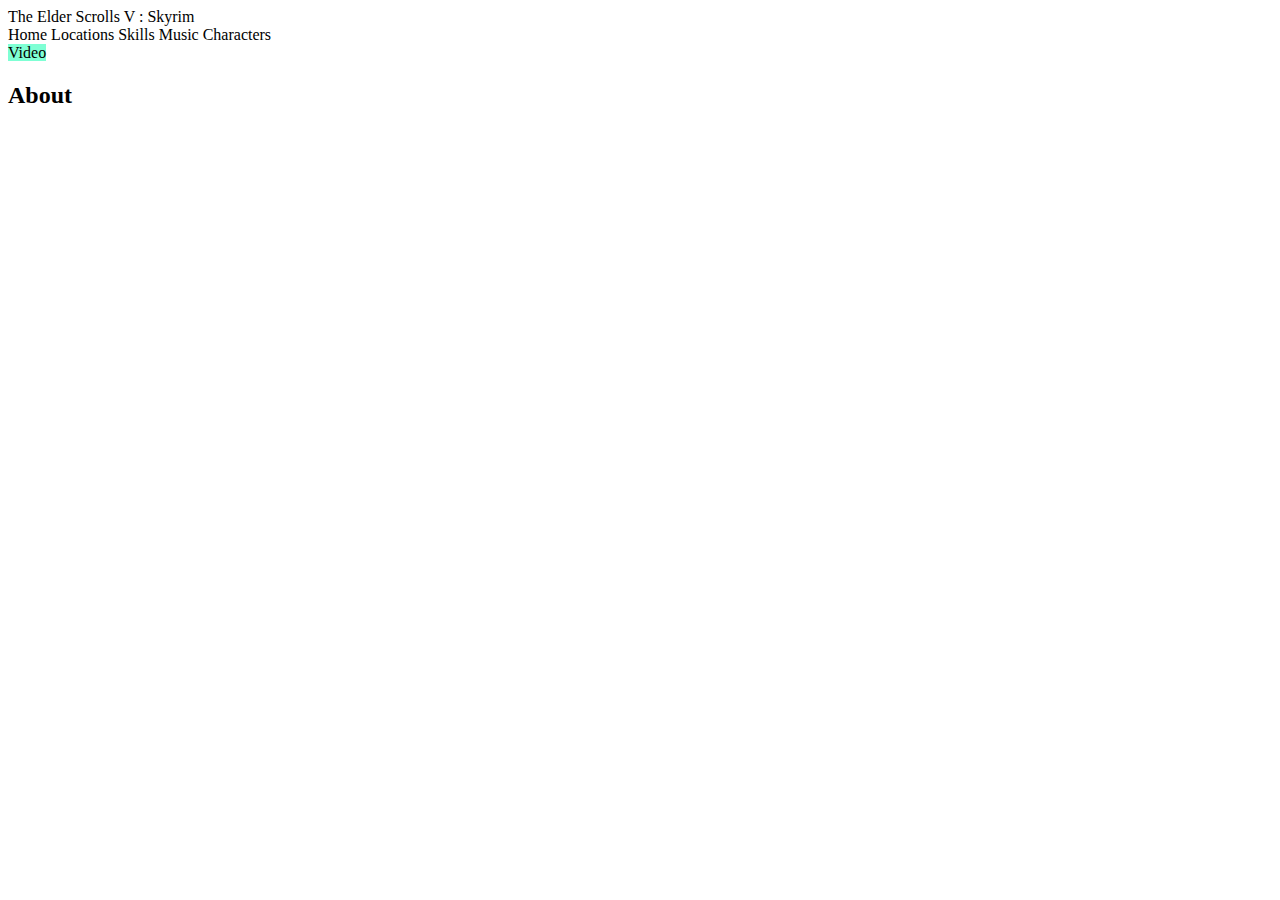
==== index.html @ 68c96e90 "initial commit" ====
<!DOCTYPE html>
<html lang="en">
<head>
    <meta charset="UTF-8">
    <meta http-equiv="X-UA-Compatible" content="IE=edge">
    <meta name="viewport" content="width=device-width, initial-scale=1.0">
    <title>Document</title>
    <link rel="stylesheet" href="styles.css">
</head>
<body>
    <header>The Elder Scrolls V : Skyrim</header>
    <nav>
        <span>Home</span>
        <span>Locations</span>
        <span>Skills</span>
        <span>Music</span>
        <span>Characters</span>
    </nav>
    <div>
        <span class="video">
            Video
        </span>
        <span>
            <h2>About</h2>
            <p></p>
        </span>
    </div>
</body>
</html>
---- styles.css ----
.video{
    width: 720px;
    height: 405px;
    background-color: aquamarine;
}
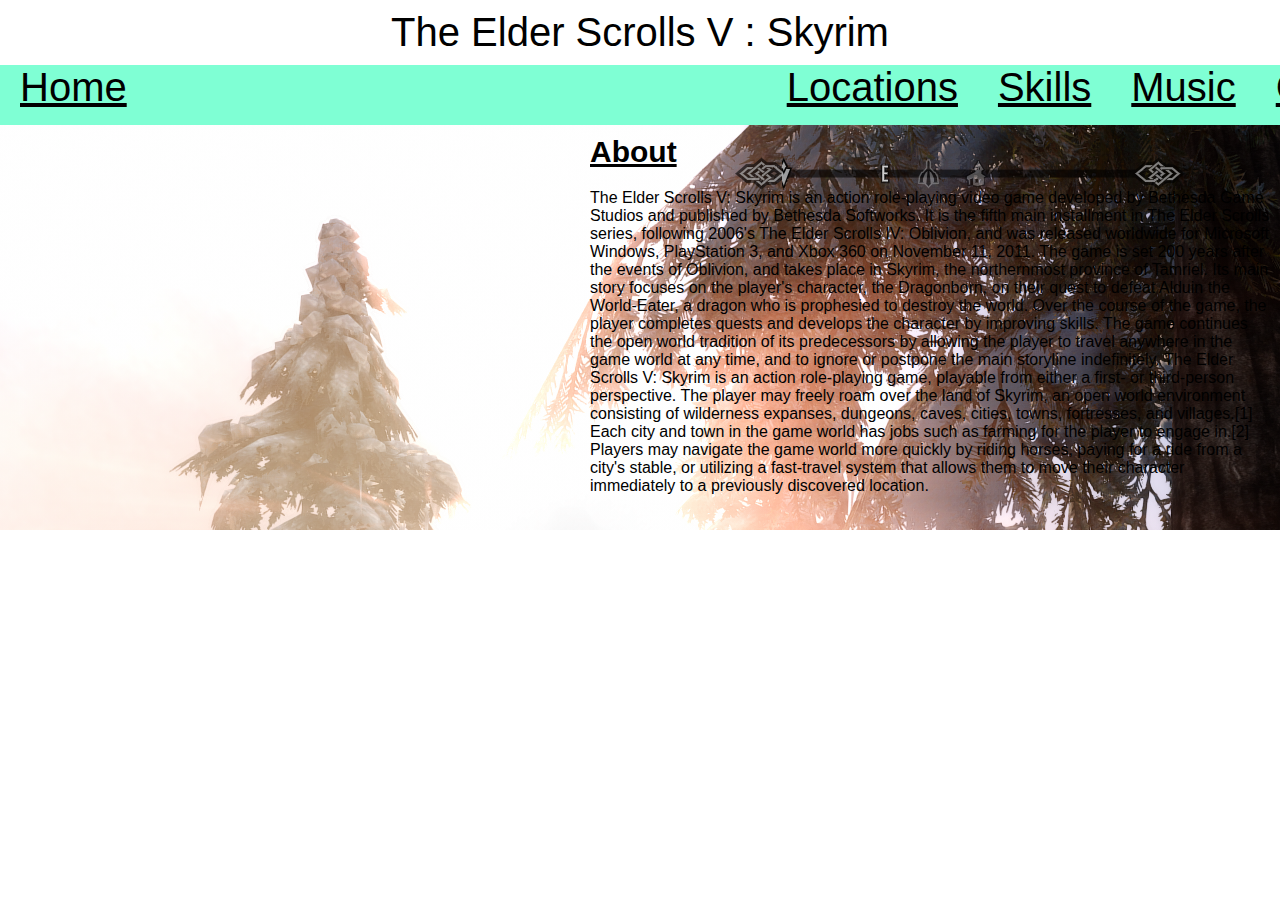
==== commit 154bdf1e: "Added images and alligned items" ====
--- a/index.html
+++ b/index.html
@@ -10,20 +10,40 @@
 <body>
     <header>The Elder Scrolls V : Skyrim</header>
     <nav>
-        <span>Home</span>
+        <span style="padding-right: 50%;">Home</span>
         <span>Locations</span>
         <span>Skills</span>
         <span>Music</span>
         <span>Characters</span>
     </nav>
-    <div>
+    <div class="main">
+     <div class="box">
         <span class="video">
-            Video
+            <iframe width="560" height="315" src="https://www.youtube.com/embed/JSRtYpNRoN0?autoplay=1" 
+            title="YouTube video player" frameborder="0" allow="accelerometer; autoplay; clipboard-write; encrypted-media;
+             gyroscope; picture-in-picture" allowfullscreen></iframe>
         </span>
         <span>
-            <h2>About</h2>
-            <p></p>
+            <h2 class="subheading">About</h2>
+            <p class="paragraph">
+                The Elder Scrolls V: Skyrim is an action role-playing video game developed by Bethesda Game Studios and published 
+                by Bethesda Softworks. It is the fifth main installment in The Elder Scrolls series, following 2006's 
+                The Elder Scrolls IV: Oblivion, and was released worldwide for Microsoft Windows, PlayStation 3, and Xbox 360 
+                on November 11, 2011.
+                The game is set 200 years after the events of Oblivion, and takes place in Skyrim, the northernmost
+                province of Tamriel. Its main story focuses on the player's character, the Dragonborn, on their quest to 
+                defeat Alduin the World-Eater, a dragon who is prophesied to destroy the world. Over the course of the game, 
+                the player completes quests and develops the character by improving skills. The game continues the open world
+                tradition of its predecessors by allowing the player to travel anywhere in the game world at any time, and to 
+                ignore or postpone the main storyline indefinitely.
+                The Elder Scrolls V: Skyrim is an action role-playing game, playable from either a first- or third-person perspective. 
+                The player may freely roam over the land of Skyrim, an open world environment consisting of wilderness expanses, dungeons, 
+                caves, cities, towns, fortresses, and villages.[1] Each city and town in the game world has jobs such as farming for the player
+                to engage in.[2] Players may navigate the game world more quickly by riding horses, paying for a ride from a city's stable, or 
+                utilizing a fast-travel system that allows them to move their character immediately to a previously discovered location.
+            </p>
         </span>
+      </div>
     </div>
 </body>
 </html>--- a/styles.css
+++ b/styles.css
@@ -1,5 +1,58 @@
+*{
+    margin: 0;
+    padding: 0;
+    font-family: sans-serif;
+    
+}
+.main{
+    background-image: url(/Images/Skyrim.png);
+    background: cover;
+    background-repeat: no-repeat;
+}
+
+header{
+    padding: 10px;
+    font-size: 40px;
+    text-align: center;
+}
+
 .video{
-    width: 720px;
+    padding :10px;
+    width: auto;
+    height: auto;
+}
+
+.box{
+    display: flex;
+    flex-direction: row;
+    width: 100%;
     height: 405px;
-    background-color: aquamarine;
-}+}
+
+.subheading{
+    text-decoration:underline;
+    font-size: 30px;
+    padding: 10px;
+
+}
+
+.paragraph{
+    font-size: medium;
+    padding: 10px;
+}
+
+nav{
+    display: flex;
+    flex-direction: row;
+    background-color:aquamarine;
+    width: 100%;
+    height: 60px;
+}
+
+nav span{
+    font-size: 40px;
+    padding-left: 20px;
+    padding-right: 20px;
+    text-decoration: underline;
+}
+
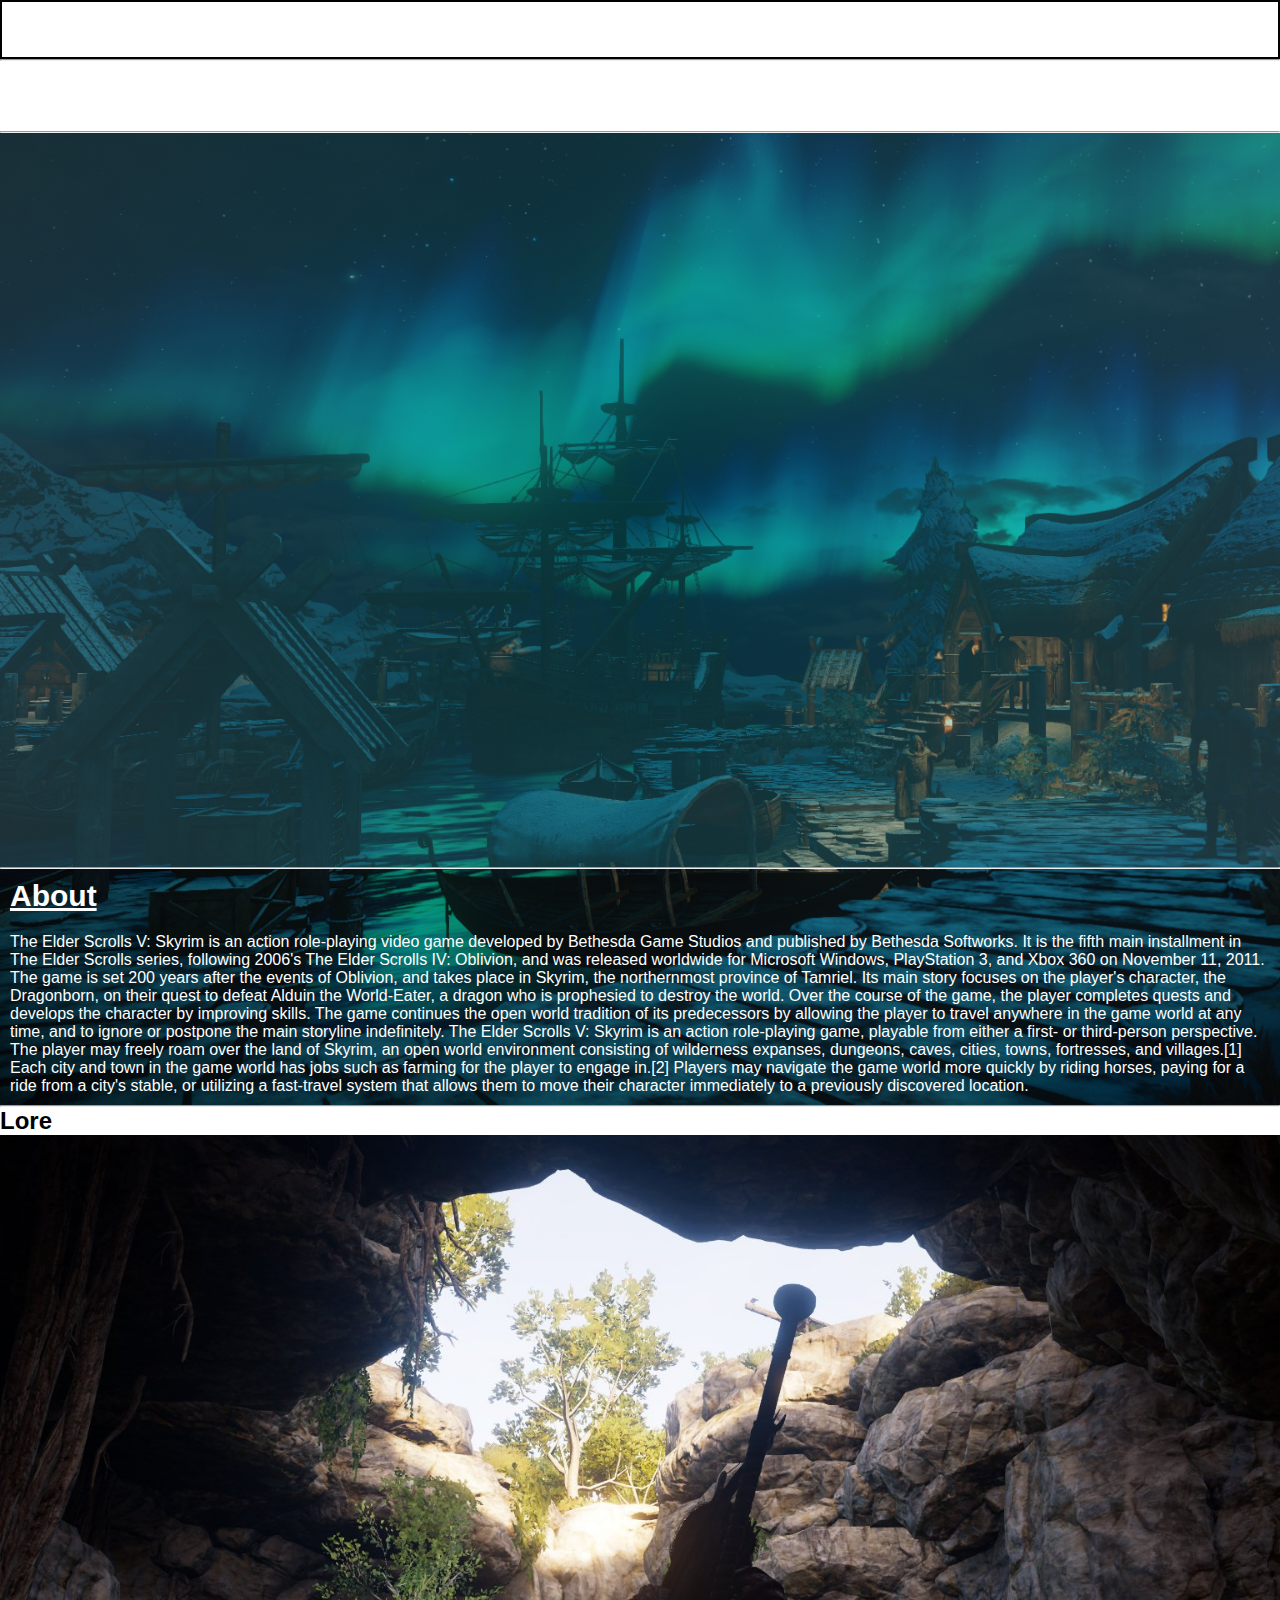
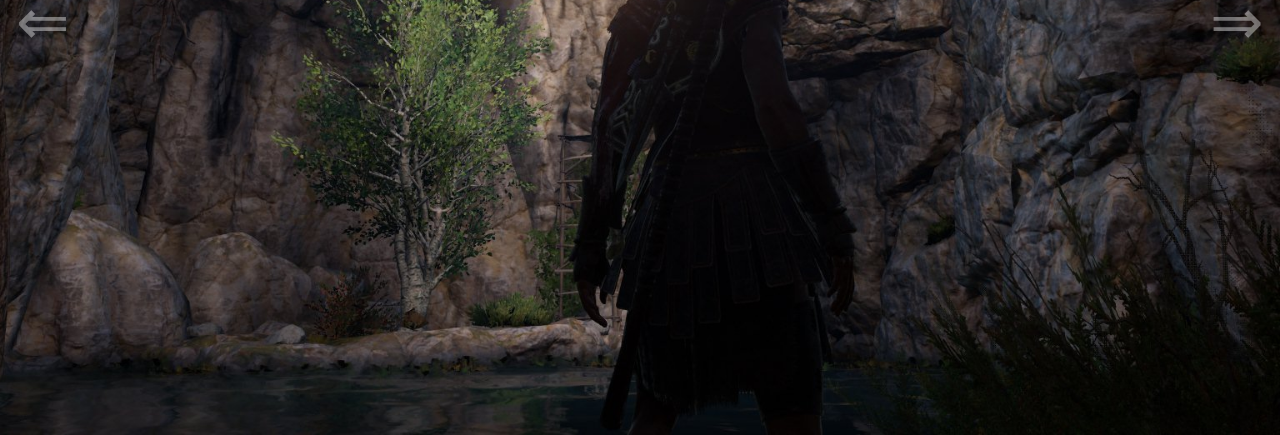
==== commit d83cb2a1: "added button styling" ====
--- a/index.html
+++ b/index.html
@@ -9,6 +9,7 @@
 </head>
 <body>
     <header>The Elder Scrolls V : Skyrim</header>
+    <hr>
     <nav>
         <span style="padding-right: 50%;">Home</span>
         <span>Locations</span>
@@ -16,14 +17,17 @@
         <span>Music</span>
         <span>Characters</span>
     </nav>
+    <hr>
     <div class="main">
-     <div class="box">
-        <span class="video">
-            <iframe width="560" height="315" src="https://www.youtube.com/embed/JSRtYpNRoN0?autoplay=1" 
-            title="YouTube video player" frameborder="0" allow="accelerometer; autoplay; clipboard-write; encrypted-media;
-             gyroscope; picture-in-picture" allowfullscreen></iframe>
-        </span>
-        <span>
+     <section class="box1">
+        <div class="video">
+            <iframe src="https://www.youtube.com/embed/JSRtYpNRoN0?start=4&autoplay=1&mute=1&modestbranding=1&rel=0&cc_load_policy=1&iv_load_policy=3&controls=1" 
+            width="1280" height="720" title="The Elder Scrolls V: Skyrim - Official Trailer" frameborder="0" allowfullscreen>
+            </iframe>
+            
+        </div>
+        <hr class="Hr">
+        <div>
             <h2 class="subheading">About</h2>
             <p class="paragraph">
                 The Elder Scrolls V: Skyrim is an action role-playing video game developed by Bethesda Game Studios and published 
@@ -42,8 +46,30 @@
                 to engage in.[2] Players may navigate the game world more quickly by riding horses, paying for a ride from a city's stable, or 
                 utilizing a fast-travel system that allows them to move their character immediately to a previously discovered location.
             </p>
-        </span>
-      </div>
+        </div>
+    </section>
+      <hr class="Hr">
+    <section class="box2">
+        <h2>Lore</h2>
+        <div class="carousel">
+            <button class="carousel-button prev">&#8656;</button>
+            <button class="carousel-button next">&#8658;</button>
+            <ul>
+                <li class="slide" data-active>
+                    <img src="/Images/ACO_1.jpg" alt="image#1">
+                </li>
+                <li class="slide">
+                    <img src="/Images/ACO_2.jpg" alt="image#2">
+                </li>
+                <li class="slide">
+                    <img src="/Images/ACO_3.jpg" alt="image#3">
+                </li>
+                <li class="slide">
+                    <img src="/Images/ACO_4.jpg" alt="image#4">
+                </li>
+            </ul>
+        </div>
+      </section>
     </div>
 </body>
 </html>--- a/styles.css
+++ b/styles.css
@@ -2,49 +2,119 @@
     margin: 0;
     padding: 0;
     font-family: sans-serif;
-    
-}
-.main{
-    background-image: url(/Images/Skyrim.png);
-    background: cover;
-    background-repeat: no-repeat;
 }
 
+
 header{
-    padding: 10px;
     font-size: 40px;
     text-align: center;
+    color: #FFFFFF;
+    padding: 5px;
+    background-image:url(/Images/NavbarBackground.jpg);
+    border: solid 2px;
+    border-color: #000000;
+}
+
+.main{
+    width: 100%;
+    height: 100%;
+}
+
+.Hr{
+    color: #FFFFFF;
+    size: 3px;
 }
 
 .video{
-    padding :10px;
+    padding :5px;
     width: auto;
     height: auto;
+    /*background : linear-gradient(rgba(0,0,0,1),rgba(0,0,0,0.5));*/
+    background: radial-gradient(circle at 50% 50%,rgb(3, 80, 90,0.5), rgb(119, 221, 251,0.2));
+    align-self: center;
 }
 
-.box{
+.box1{
     display: flex;
-    flex-direction: row;
+    flex-direction: column;
+    background-image: url(/Images/background1.png);
+    background-size: cover;
+}
+
+.box2{
+    display: flex;
+    flex-direction: column;
     width: 100%;
-    height: 405px;
+    height: 100%;
+}
+
+.carousel{  
+    position: relative;
+    width: 100%;
+    height: 100%;
+}
+
+.slide{
+    position: absolute;
+    inset: 0;
+    opacity: 0;
+}
+
+.slide[data-active]
+{
+    opacity: 1;
+}
+
+.slide >img{
+    display: block;
+    width: 100%;
+    height: 100vh;
+    object-fit: cover;
+}
+
+.carousel-button{
+    position: absolute;
+    top: 450px;
+    background: none;
+    border: none;
+    z-index: 2;
+    color: rgba(255,255,255,0.4);
+    cursor: pointer;
+    font-size: 4rem;
+}
+
+.carousel-button.prev{
+    left: 1rem;
+}
+
+.carousel-button.next{
+    right: 1rem;
+}
+
+.carousel-button:hover,
+.carousel-button:focus{
+    color: #FFFFFF;
 }
 
 .subheading{
     text-decoration:underline;
     font-size: 30px;
     padding: 10px;
-
+    color: #FFFFFF;
 }
 
 .paragraph{
     font-size: medium;
     padding: 10px;
+    color: #FFFFFF;
 }
 
 nav{
+    padding-bottom: 10px;
     display: flex;
     flex-direction: row;
-    background-color:aquamarine;
+    background-image:url(/Images/NavbarBackground.jpg);
+    color: #FFFFFF;
     width: 100%;
     height: 60px;
 }
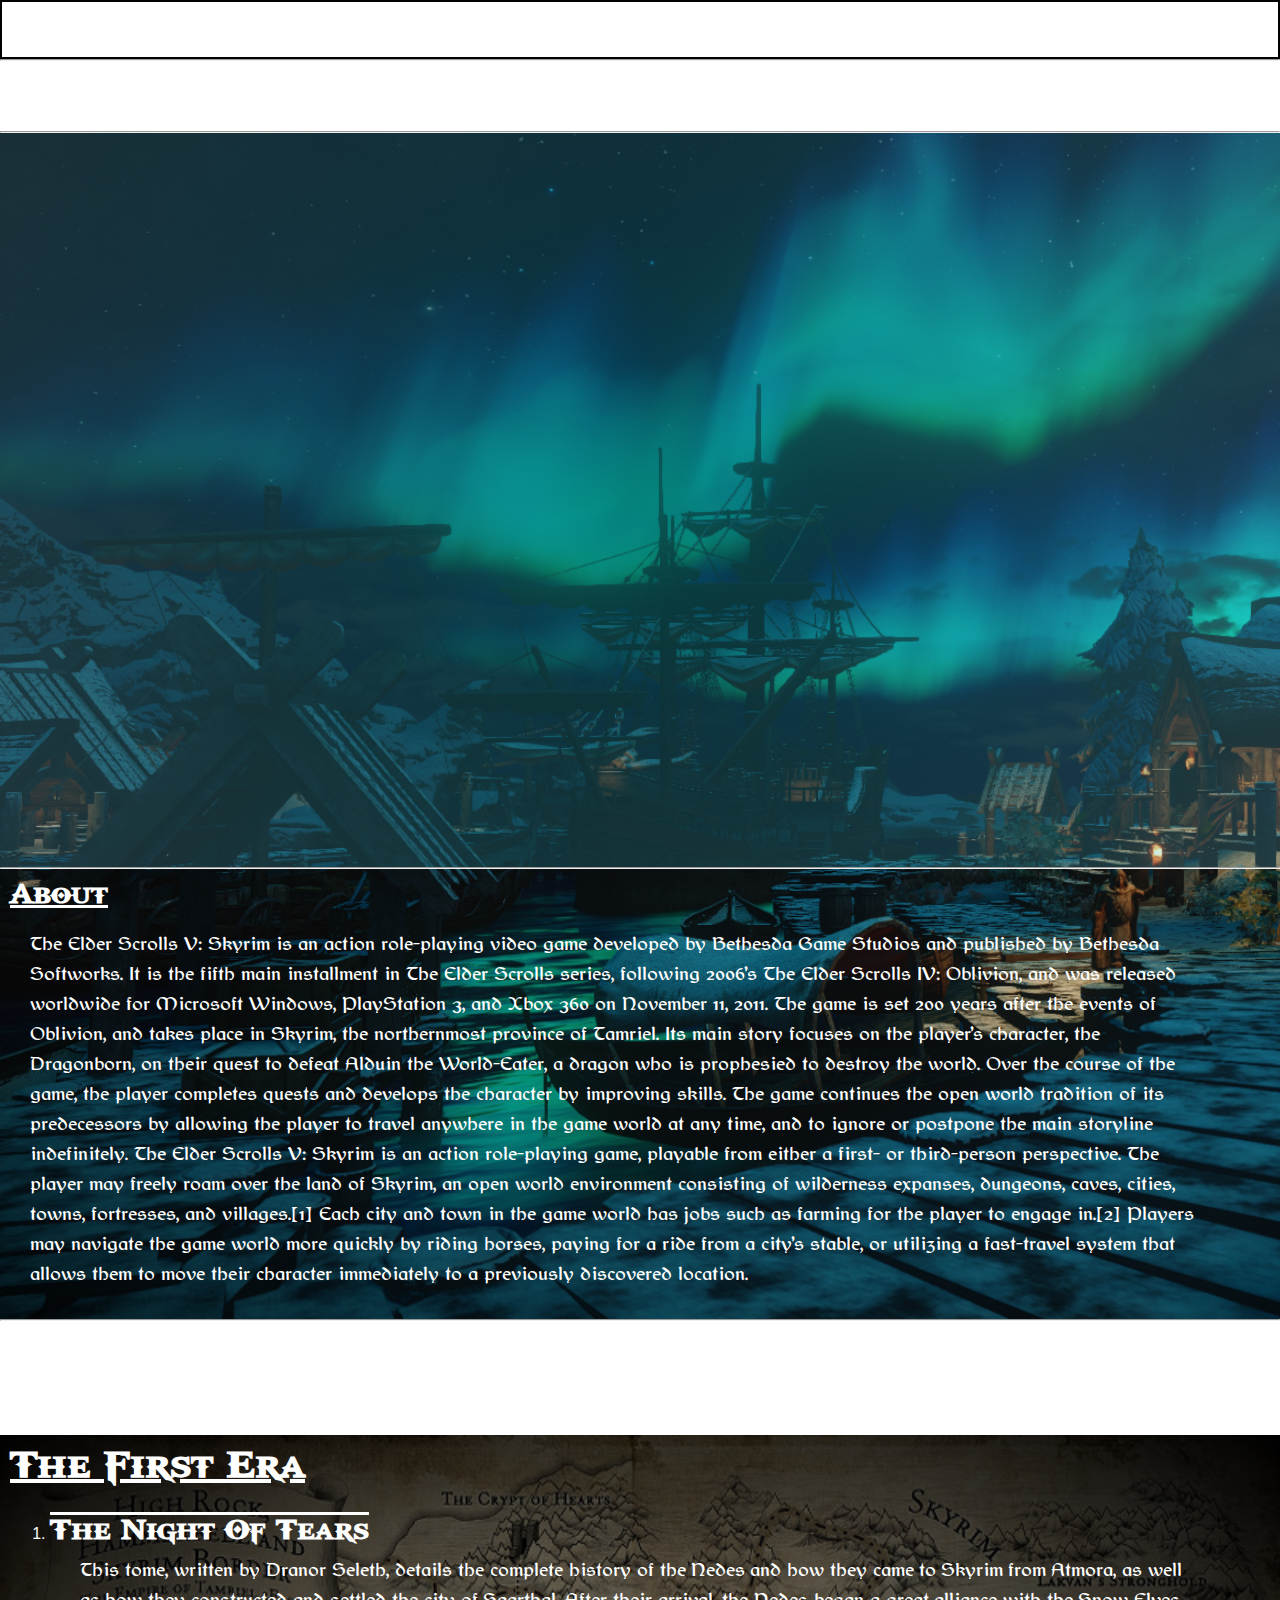
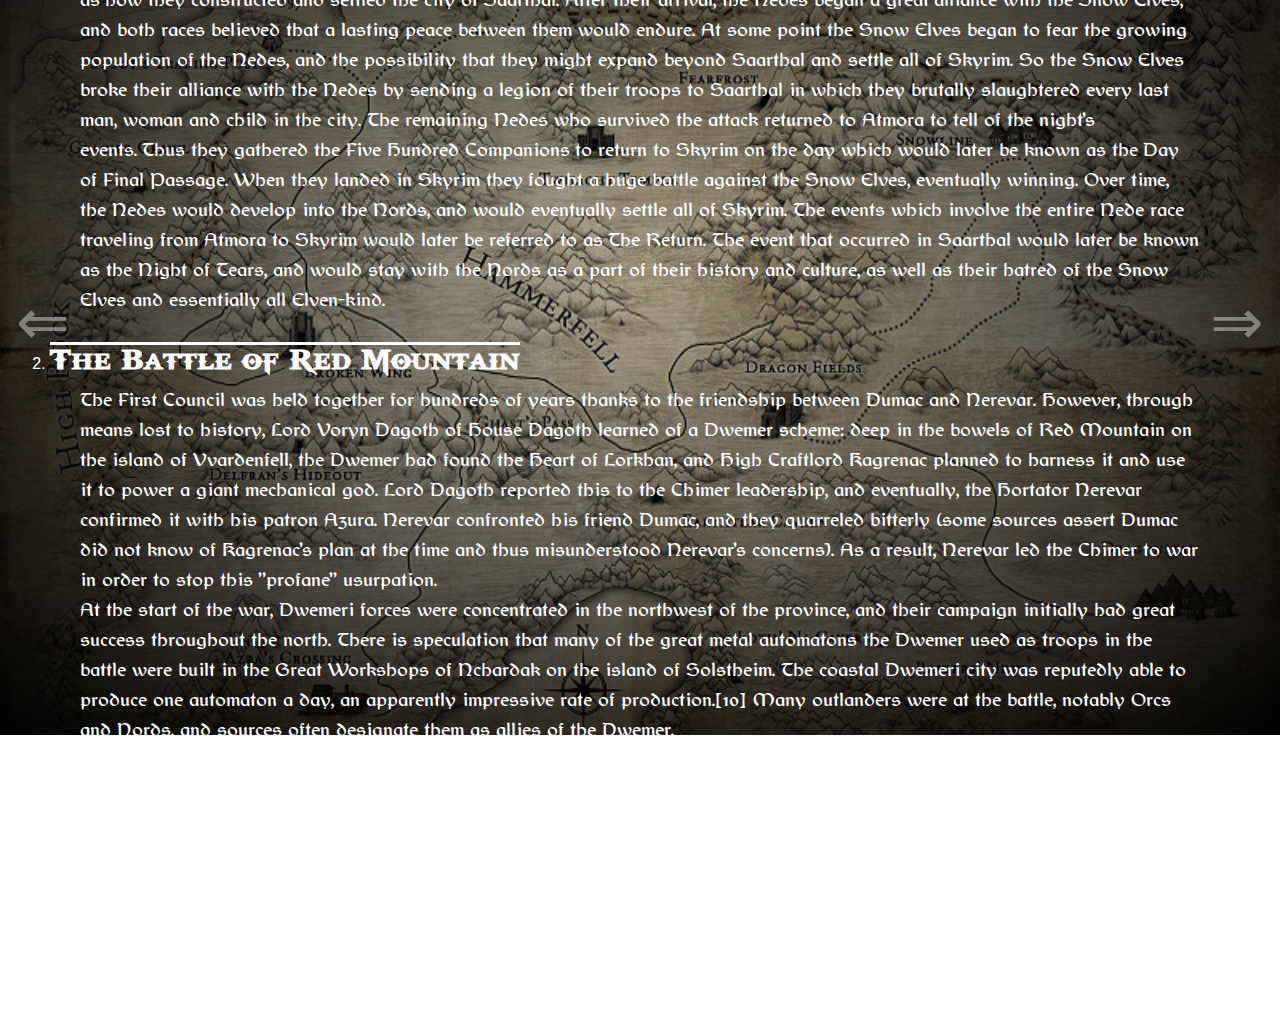
==== commit 2738b93d: "Completed Lore" ====
--- a/index.html
+++ b/index.html
@@ -6,6 +6,7 @@
     <meta name="viewport" content="width=device-width, initial-scale=1.0">
     <title>Document</title>
     <link rel="stylesheet" href="styles.css">
+    <script src="/script.js" defer></script>
 </head>
 <body>
     <header>The Elder Scrolls V : Skyrim</header>
@@ -15,7 +16,7 @@
         <span>Locations</span>
         <span>Skills</span>
         <span>Music</span>
-        <span>Characters</span>
+        <span>Races</span>
     </nav>
     <hr>
     <div class="main">
@@ -28,8 +29,8 @@
         </div>
         <hr class="Hr">
         <div>
-            <h2 class="subheading">About</h2>
-            <p class="paragraph">
+            <h2 class="subheading" style="font-family: GoW;">About</h2>
+            <p class="paragraph" style="color:white ;">
                 The Elder Scrolls V: Skyrim is an action role-playing video game developed by Bethesda Game Studios and published 
                 by Bethesda Softworks. It is the fifth main installment in The Elder Scrolls series, following 2006's 
                 The Elder Scrolls IV: Oblivion, and was released worldwide for Microsoft Windows, PlayStation 3, and Xbox 360 
@@ -50,22 +51,243 @@
     </section>
       <hr class="Hr">
     <section class="box2">
-        <h2>Lore</h2>
-        <div class="carousel">
-            <button class="carousel-button prev">&#8656;</button>
-            <button class="carousel-button next">&#8658;</button>
-            <ul>
+        <h2 class="lore">Lore</h2>
+        <div class="carousel" data-carousel>
+            <button class="carousel-button prev" data-carousel-button="prev">&#8656;</button>
+            <button class="carousel-button next" data-carousel-button="next">&#8658;</button>
+            <ul data-slides>
                 <li class="slide" data-active>
-                    <img src="/Images/ACO_1.jpg" alt="image#1">
+                    <div class="img1">
+                        <div class="overlay">
+                            <h1 class="lore-Heading">The First Era</h1>
+                            <ol class="subHeadList">
+                                <li>
+                                    <h2 class="lore-subHeading">The Night Of Tears</h2>
+                                    <p class="paragraph">
+                                        This tome, written by Dranor Seleth, details the complete history of 
+                                        the Nedes and how they came to Skyrim from Atmora, as well as how 
+                                        they constructed and settled the city of Saarthal. After their arrival,
+                                        the Nedes began a great alliance with the Snow Elves, and both races believed 
+                                        that a lasting peace between them would endure. At some point the Snow Elves began 
+                                        to fear the growing population of the Nedes, and the possibility that they might expand 
+                                        beyond Saarthal and settle all of Skyrim. So the Snow Elves broke their alliance with the 
+                                        Nedes by sending a legion of their troops to Saarthal in which they brutally slaughtered every
+                                        last man, woman and child in the city. The remaining Nedes who survived the attack returned to
+                                        Atmora to tell of the night's events. Thus they gathered the Five Hundred Companions to return 
+                                        to Skyrim on the day which would later be known as the Day of Final Passage. When they landed in Skyrim 
+                                        they fought a huge battle against the Snow Elves, eventually winning. Over time, the Nedes would 
+                                        develop into the Nords, and would eventually settle all of Skyrim. The events which involve
+                                            the entire Nede race traveling from Atmora to Skyrim would later be referred to as The Return.
+                                            The event that occurred in Saarthal would later be known as the Night of Tears, and would 
+                                            stay with the Nords as a part of their history and culture, as well as their hatred of the 
+                                            Snow Elves and essentially all Elven-kind. 
+                                    </p>
+                                </li>
+                                <li>
+                                    <h2 class="lore-subHeading">The Battle of Red Mountain</h2>
+                                    <p class="paragraph"> 
+                                        The First Council was held together for hundreds of years thanks to the friendship between Dumac and Nerevar. 
+                                        However, through means lost to history, Lord Voryn Dagoth of House Dagoth learned of a Dwemer scheme: deep in
+                                         the bowels of Red Mountain on the island of Vvardenfell, the Dwemer had found the Heart of Lorkhan, and High 
+                                         Craftlord Kagrenac planned to harness it and use it to power a giant mechanical god. Lord Dagoth 
+                                         reported this to the Chimer leadership, and eventually, the Hortator Nerevar confirmed it with his patron
+                                          Azura. Nerevar confronted his friend Dumac, and they quarreled bitterly (some sources assert Dumac did
+                                           not know of Kagrenac's plan at the time and thus misunderstood Nerevar's concerns). As a result,
+                                            Nerevar led the Chimer to war in order to stop this "profane" usurpation.
+                                        <br>
+                                        At the start of the war, Dwemeri forces were concentrated in the northwest of the province, and their
+                                         campaign initially had great success throughout the north. There is speculation that many of
+                                          the great metal automatons the Dwemer used as troops in the battle were built in the Great Workshops of 
+                                          Nchardak on the island of Solstheim. The coastal Dwemeri city was reputedly able to produce one automaton 
+                                          a day, an apparently impressive rate of production.[10] Many outlanders were at the battle, notably Orcs
+                                           and Nords, and sources often designate them as allies of the Dwemer.
+                                        <br>
+                                        Nerevar, meanwhile, led his united people, the nomadic Ashlanders as well as the Great Houses 
+                                        (House Redoran, in particular, likes to trumpet its substantial contribution of warriors to the battle)
+                                        .Nerevar did not have full control of the Chimer forces until a series of defeats convinced the Great 
+                                        Houses to relinquish command.[9] Once he had full command of the Chimer forces, Nerevar carefully orchestrated
+                                         a confrontation at Dumac's citadel, a great Dwemer stronghold within Red Mountain where the Heart was being
+                                          kept.
+                                        <br>
+                                        The bulk of Nerevar's troops left Narsis and headed north at roughly the same time as a horde
+                                         of westerners entered Morrowind from the west and began crossing the Inner Sea.Some sources 
+                                         claim that all who opposed Nerevar's forces in the battle were exterminated.Others state that 
+                                         while all enemies of the Chimer forces were decisively defeated, only the Dwemer were wiped out 
+                                         completely.
+                                    </p>
+                                </li>
+                            </ol>
+                        </div>
+                    </div>
                 </li>
                 <li class="slide">
-                    <img src="/Images/ACO_2.jpg" alt="image#2">
+                    <div class="img2">
+                       <div class="overlay">
+                            <h1 class="lore-Heading">The Second Era</h1>
+                            <ol class="subHeadList">
+                                <li>
+                                    <h2 class="lore-subHeading">The Tiber Wars</h2>
+                                    <p class="paragraph">
+                                        The Tiber Wars were inspired when the Greybeards told Tiber Septim that he was
+                                        destined to become the Emperor of Tamriel.[2][7] After the death of Cuhlecain, 
+                                        Tiber Septim took his role, and started his conquest of Tamriel in the 855th year
+                                        of the Second Era or in the 854th year of the Second Era.[5][4] Tiber himself, however,
+                                        found the initial administration of a fully united Cyrodiil a time-consuming task, and, 
+                                        because of this, the Underking dealt with the Imperial expansion into Skyrim and High Rock.
+                                    </p>
+                                </li>
+                                <li>
+                                    <h2 class="lore-subHeading">Three Banner Wars</h2>
+                                    <p class="paragraph">
+                                        The Alliance War, also known as the Three Banners War, was a war that occurred during
+                                         the Second Era, which began in 2E 580 shortly after the First Aldmeri Dominion was formed 
+                                         when Queen Ayrenn returned to the Summerset Isles after decades of adventuring. The three 
+                                         alliances involved were the First Aldmeri Dominion, the Ebonheart Pact, and the Daggerfall 
+                                         Covenant, all of which were fighting to rule Tamriel.
+                                         <br>
+                                         In 2E 578, Emperor Varen Aquilarios was convinced by Mannimarco that he knew a ritual 
+                                         which would allow him to become Dragonborn. Varen desired to further legitimize his claim 
+                                         to the Imperial throne by lighting the Dragonfires in the Temple of the One in the Imperial 
+                                         City, which can only be done by one of the Dragon Blood. Mannimarco and Varen were part of
+                                        a group referred to as the Five Companions, which also included Sai Sahan, Lyris Titanborn
+                                         and Abnur Tharn. The ritual turned out to be an elaborate trick by Mannimarco. He then
+                                        incapacitated the others and declared he was a servant of Molag Bal, and the ritual was 
+                                        actually one that would weaken the barriers between Mundus and Coldharbour.
+                                        <br>
+                                        Clivia Tharn was soon after named the new Empress Regent of Tamriel and turned the 
+                                        Empire to Daedra worship, in particular Molag Bal. But Clivia's father, Abnur Tharn,
+                                         who was the High Chancellor of the Elder Council and Overlord of Nibenay, despised Molag Bal 
+                                        and his minions. With the Tharn family divided, Clivia convinced Mannimarco to use his necromantic
+                                        abilities to resurrect Imperial Soldiers to bolster the Empire's forces. When the alliances saw
+                                        that the Empire was weak, they took advantage of its weakness in an attempt to expand their territory.
+                                        Thus, the war began.
+                                    </p>
+                                </li>
+                            </ol>
+                       </div>
+                    </div>
                 </li>
                 <li class="slide">
-                    <img src="/Images/ACO_3.jpg" alt="image#3">
+                    <div class="img3">
+                        <div class="overlay">
+                            <h1 class="lore-Heading">The Third Era</h1>
+                            <ol class="subHeadList">
+                                <li>
+                                    <h2 class="lore-subHeading">Septim Dynasty</h2>
+                                    <p class="paragraph">
+                                        The Septim Dynasty was founded by the legendary Talos, who took the Cyrodilic name of Tiber
+                                         Septim and later established the Third Empire of Tamriel in 2E 896 after decades of conquest, 
+                                         thus marking the end of the Second Era and the advent of the Third Era.
+                                        <br>
+                                        Under the Septims, Tamriel prospered and its provinces enjoyed peace and stability that 
+                                        had not been seen since before the chaotic centuries of the Interregnum. New conflicts would
+                                         still arise, however, which would stretch the Empire to the breaking point throughout the Third Era.
+                                          A battle over the royal succession ensued during the War of the Red Diamond between 3E 120 and 3E 127.
+                                           The Camoran Usurper seized control of Valenwood and Hammerfell from 3E 249 to 3E 267. 
+                                           Emperor Uriel Septim V spearheaded an ill-fated invasion of Akavir in 3E 288, resulting 
+                                           in the emperor's death and the loss of a considerable portion of the Empire's military strength. 
+                                           Imperial Battlemage Jagar Tharn overthrew the rightful emperor and ruled for a decade beginning in 
+                                           3E 389, a period that would become known as the Imperial Simulacrum.
+                                            <br>
+                                        Through all of these challenges, the Empire held and the Septim line survived. Their 
+                                        end came in 3E 433 with the onset of the Oblivion Crisis. Emperor Uriel Septim VII and his 
+                                        heirs were assassinated by the Mythic Dawn in a single night, and the Dragonfires ceased to 
+                                        burn. The Daedric Prince Mehrunes Dagon launched a massive invasion of Tamriel. Although one 
+                                        last Septim heir, Martin Septim, was located, he sacrificed himself to repel the Daedra and seal 
+                                        Mundus off from Oblivion forever. With the Septims gone and the Empire's fate uncertain, the Third 
+                                        Era concluded and the Fourth Era began.
+                                    </p>
+                                </li>
+                                <li>
+                                    <h2 class="lore-subHeading">Oblivion Crisis</h2>
+                                    <p class="paragraph">
+                                        The Oblivion Crisis, also known as the Great Anguish, was a total war between the Daedra and the 
+                                        population of Tamriel. It began with the assassination of Uriel Septim VII and all of his known heirs
+                                         in 3E 433. Shortly afterward, Oblivion Gates to the Deadlands opened across Tamriel and Daedra 
+                                        poured out as the result of a fanatical cult of worshippers of Mehrunes Dagon known as the Mythic Dawn.
+                                        Widespread devastation and casualties resulted across entire provinces. The Daedra besieged Skyrim, and 
+                                        laid waste to the Old Holds.[5] In Black Marsh, the Hist called back many Argonians to fight off the 
+                                        Daedra. According to An-Xileel the Daedra were forced to close their Oblivion gates in Black Marsh due 
+                                        to Argonian counter invasion.[6] In Cyrodiil, the city of Kvatch was entirely destroyed.
+                                        <br>
+                                        Adril Arano, a Second Councilor of Raven Rock in the late Fourth Era, 
+                                        claimed that the Empire pulled most of its forces out of Morrowind during the 
+                                        Crisis.[8] However, this contradicts the words of High Chancellor Ocato himself during
+                                         the Crisis, who stated that Cyrodiil and cities such as Bruma were virtually defenseless
+                                          precisely because he was both unable and unwilling to pull any troops out of the other provinces.
+                                           Indeed, the Imperial Province was left almost entirely to its own devices, and no foreign legions
+                                            were ever found within Cyrodiil for the entirety of the Crisis or its immediate aftermath. Still, 
+                                            a history of the Raven Rock colony records that the bulk of the Imperial Guard stationed there was 
+                                            recalled to Cyrodiil from the then-Nordic Solstheim, though the author's source for this matter are 
+                                            the Redoran Dunmer of the settlement.
+                                        <br>
+                                        The Empire was near collapse, but Uriel VII's illegitimate son, 
+                                        Martin Septim, ended the invasion with the help of a mysterious hero, but
+                                         the cost was enormous. Martin, the last of the Septim bloodline, sacrificed 
+                                         himself and the Amulet of Kings to become an Avatar of Akatosh and cast Mehrunes Dagon 
+                                         back into Oblivion. This event marked the end of the Third Era.
+                                    </p>
+                                </li>
+                            </ol>
+                        </div>
+                    </div>
                 </li>
                 <li class="slide">
-                    <img src="/Images/ACO_4.jpg" alt="image#4">
+                    <div class="img4">
+                        <div class="overlay">
+                            <h2 class="lore-Heading">The Fourth Era</h2>
+                            <ol class="subHeadList">
+                                <li>
+                                    <h2 class="lore-subHeading">White Gold Concordat</h2>
+                                    <p class="paragraph">
+                                        The White-Gold Concordat was a treaty signed in 4E 175 between the Empire 
+                                        and the Aldmeri Dominion that ended the Great War. The conditions of the 
+                                        treaty outlawed the worship of Talos in the Empire, formally disbanded the
+                                        Blades, and delivered a large portion of southern Hammerfell into the control
+                                        of the Aldmeri Dominion. Emperor Titus Mede II made these concessions to the T
+                                        halmor hierarchy in order to give the Imperial Legion time to recover its strength, 
+                                        as it had been decimated in the Battle of the Red Ring.
+                                        <Br>
+                                        The Redguards of Hammerfell, however, refused to accept the terms of the 
+                                        White-Gold Concordat, and continued to resist the Thalmor. This forced Titus Mede 
+                                        to officially renounce Hammerfell as a province of the Empire in order to preserve 
+                                        the peace stipulated in the treaty. Viewing this as a betrayal, Hammerfell became an 
+                                        independent state, and managed to fight the Dominion to a standstill, culminating in 
+                                        the signing of the Second Treaty of Stros M'Kai five years later in 4E 180, which resulted
+                                        in all Aldmeri forces withdrawing from Hammerfell. Hammerfell thus became an independent,
+                                        if devastated, nation. Diplomatic relations between Hammerfell and the Empire remain 
+                                        strained, an outcome that Legate Justianus Quintius postulates was a long-term goal of the Thalmor.
+                                        <br>
+                                        Specifically, the ban enforced regarding the worship of Talos greatly angered the people 
+                                        of Skyrim. The Stormcloak Rebellion began when Ulfric Stormcloak and his men were arrested at 
+                                        Markarth by the orders of the Thalmor,[2] due to them demanding free Talos worship from the 
+                                        Legion. The Talos ban was not enforced in the province prior to this event, and at the time 
+                                        of the Incident, Ulfric was considered an active Thalmor asset.
+                                    </p>
+                                 </li>
+                                 <li>
+                                    <h2 class="lore-subHeading">Stormcloak Rebellion</h2>
+                                    <p class="paragraph">
+                                        The Stormcloak Rebellion, also known as the Skyrim Civil War, was a civil 
+                                        war in Skyrim fought between the forces of the Empire, mobilized in western Skyrim,
+                                         and the Stormcloak rebels of eastern Skyrim, in 4E 201. Many years beforehand, Jarl
+                                         Ulfric Stormcloak of Windhelm formed the Stormcloaks as his personal army to carry 
+                                         out his agenda. Soon after the young Torygg was appointed High King by the Moot and 
+                                         ascended to the throne of Skyrim, Ulfric traveled to the High King's court in Solitude
+                                         and challenged Torygg to single combat for Skyrim's throne, in order to secede from the Empire.
+                                        Ulfric killed Torygg with the Thu'um, after which he stabbed with a sword, and fled the city.
+                                         He was branded a murderer and traitor by the Empire.
+                                            <br>
+                                        The Imperial Legion under General Tullius moved in to secure Imperial territory as 
+                                        the jarls began picking sides. On the 15th of Last Seed, less than a year after the start 
+                                        of the conflict, Ulfric and his men were ambushed by the Legion outside Darkwater
+                                         Crossing in southern Eastmarch. After surrendering, they traveled for two days until they
+                                          arrived in Helgen for execution. In a twist of fate, the village was suddenly attacked.
+                                    </p>
+                                 </li>
+                            </ol>
+                        </div>
+                    </div>
                 </li>
             </ul>
         </div>
--- a/styles.css
+++ b/styles.css
@@ -1,3 +1,18 @@
+@font-face {
+    font-family: Skyrim;
+    src: url(/Fonts/Skyrim/Skyrim2.ttf);
+}
+
+@font-face {
+    font-family: Skyrim2;
+    src: url(/Fonts/Skyrim/Skyrim2.ttf);
+}
+
+@font-face {
+    font-family: GoW;
+    src: url(/Fonts/GodOfWar/GODOFWAR.TTF);
+}
+
 *{
     margin: 0;
     padding: 0;
@@ -58,11 +73,44 @@
     position: absolute;
     inset: 0;
     opacity: 0;
+    transition: 200ms opacity ease-in-out;
+    transition-delay: 200ms;
 }
 
 .slide[data-active]
 {
     opacity: 1;
+    z-index: 1;
+    transition-delay: 0ms;
+}
+
+.img1{
+    background-image: url(/Images/First-Era-Background.jpg);
+    display: block;
+    width: 100%;
+    height: 100vh;
+    background-size: cover;
+}
+.img2{
+    background-image: url(/Images/Second-Era-Background.jpg);
+    display: block;
+    width: 100%;
+    height: 100vh;
+    background-size: cover;
+}
+.img3{
+    background-image: url(/Images/Third-Era-Background.png);
+    display: block;
+    width: 100%;
+    height: 100vh;
+    background-size: cover;
+}
+.img4{
+    background-image: url(/Images/present-background.jpg);
+    display: block;
+    width: 100%;
+    height: 100vh;
+    background-size: cover;
 }
 
 .slide >img{
@@ -103,9 +151,57 @@
     color: #FFFFFF;
 }
 
+.lore{
+    text-decoration:underline;
+    font-size: 30px;
+    padding: 10px;
+    color: #FFFFFF;
+    text-align: center;
+    font-family: Skyrim;
+    font-size: 60px;
+    background-image:url(/Images/NavbarBackground.jpg);
+    border-top: solid white 2px;
+    border-bottom: solid white 2px;
+}
+
+.lore-Heading{
+    padding-top: 10px;
+    padding-left: 10px;
+    font-size: 40px;
+    font-family: GoW;
+    color: #FFFFFF ;
+    text-decoration: underline;
+
+}
+
+.lore-subHeading{
+    font-family: GoW;
+    font-size: 30px;
+    text-decoration: overline;
+    color: #FFFFFF ;
+}
+
 .paragraph{
-    font-size: medium;
-    padding: 10px;
+    margin-right: 80px;
+    font-size: 20px;
+    padding-top: 10px;
+    padding-left: 30px;
+    color: #FFFFFF ;
+    font-family: Skyrim;   
+    padding-bottom: 30px; 
+}
+
+.overlay{
+    position: absolute;
+    width: 100%;
+    height: 100vh;
+    top:0;
+    background: radial-gradient(rgba(0,0,0,0.2),rgba(0,0,0,1));
+}
+
+.subHeadList{
+    padding-left: 50px;
+    padding-top: 30px;
     color: #FFFFFF;
 }
 
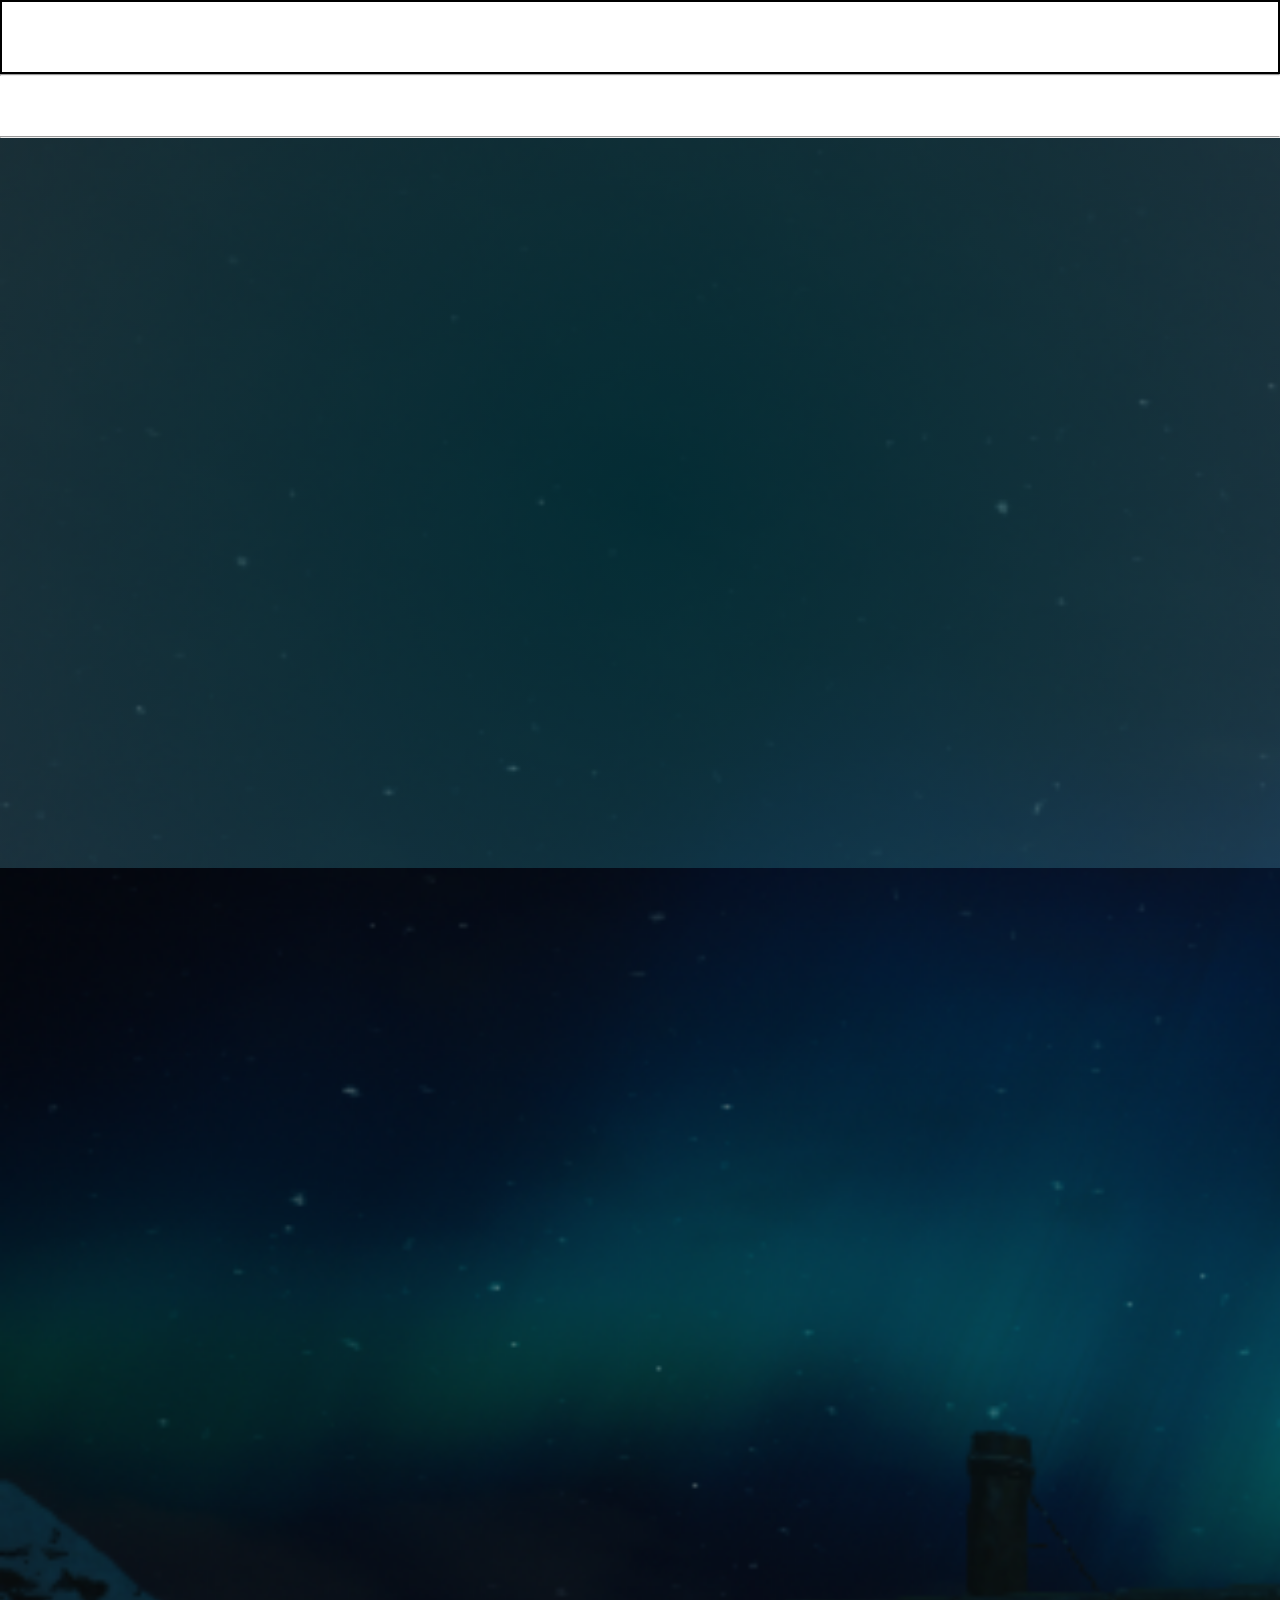
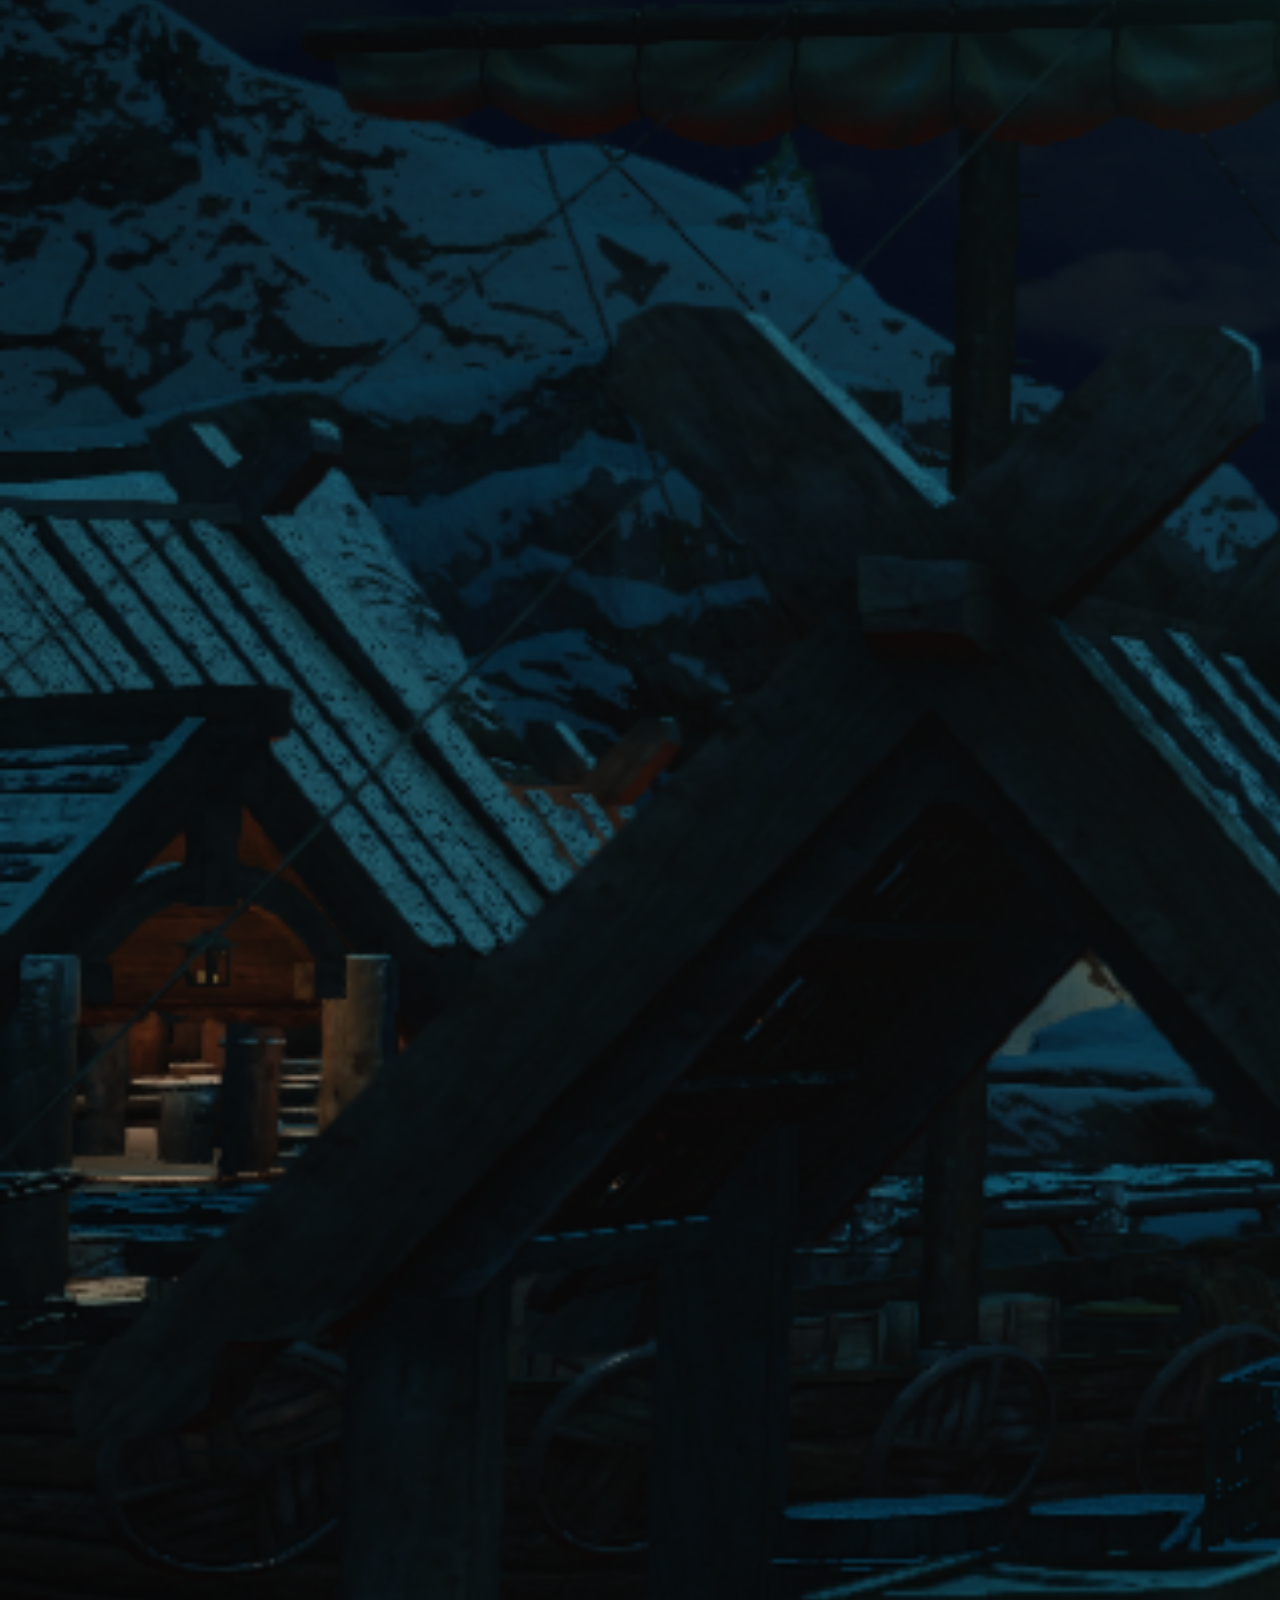
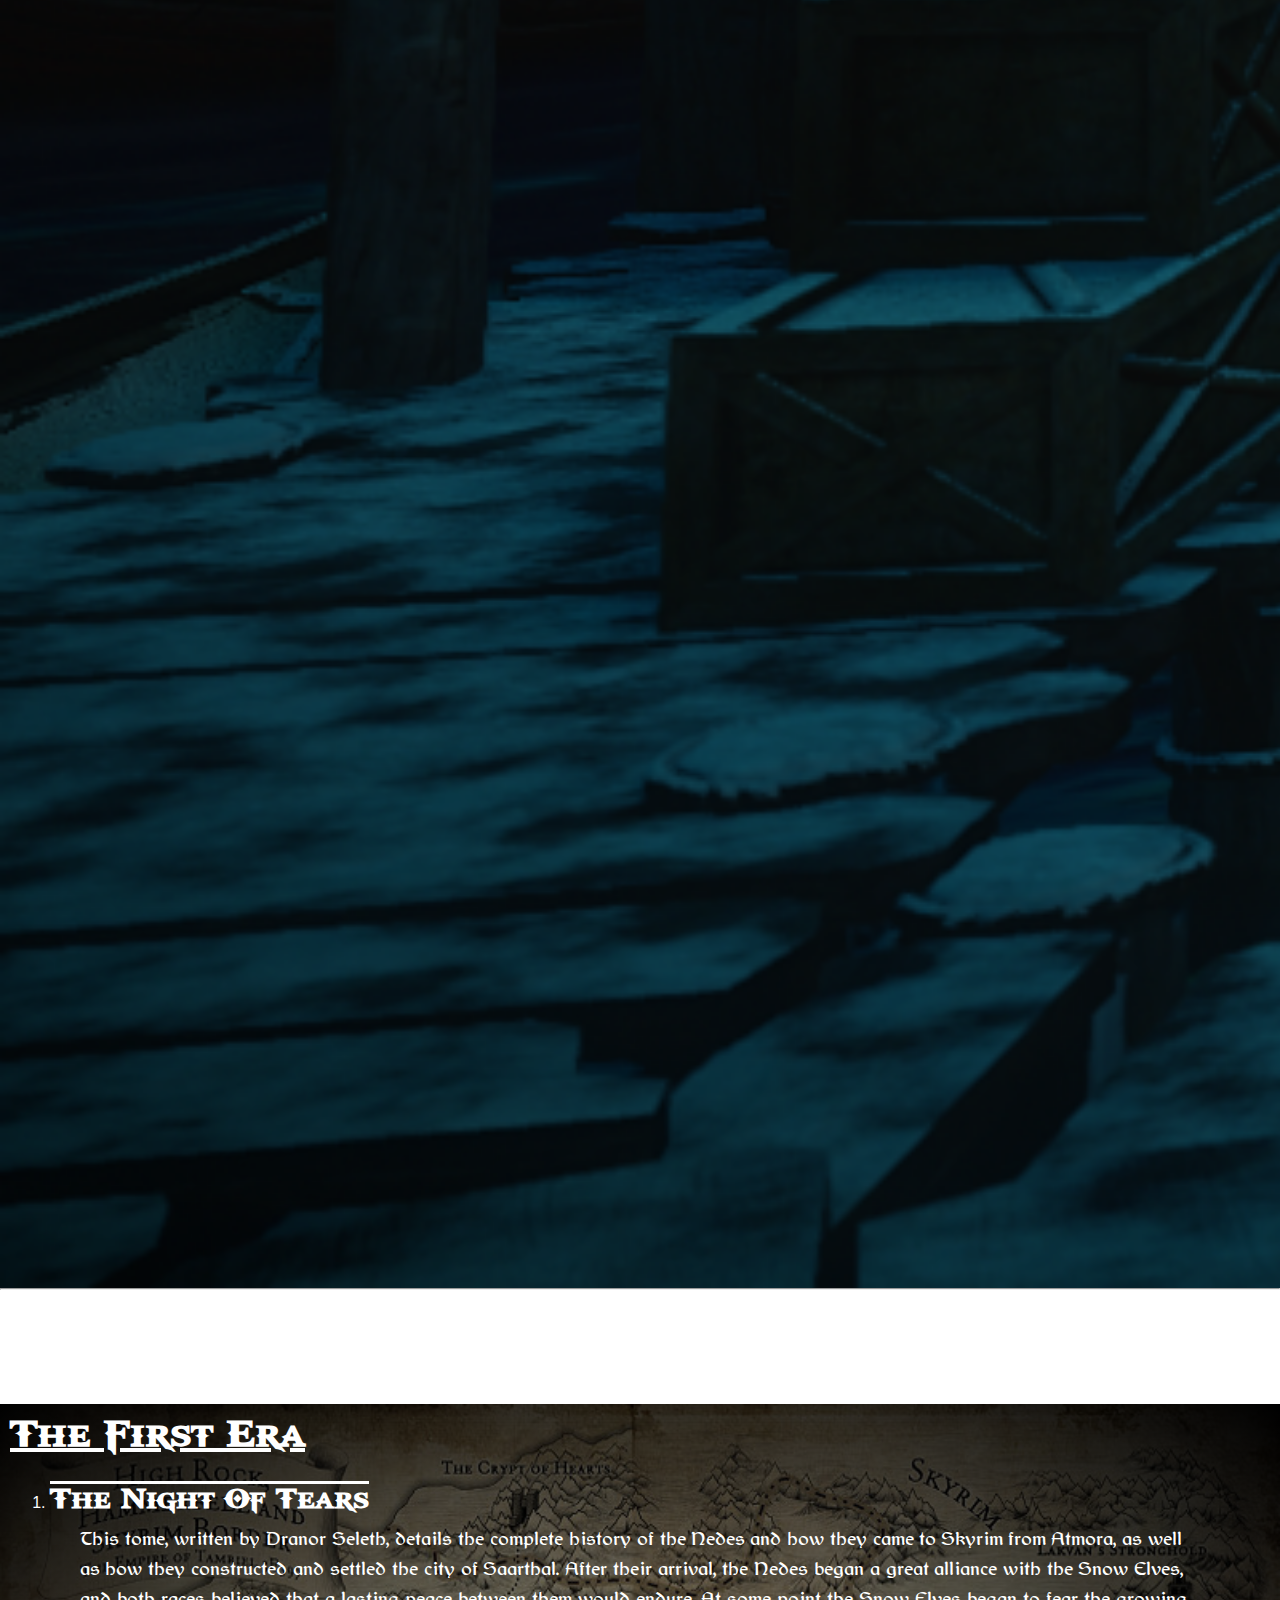
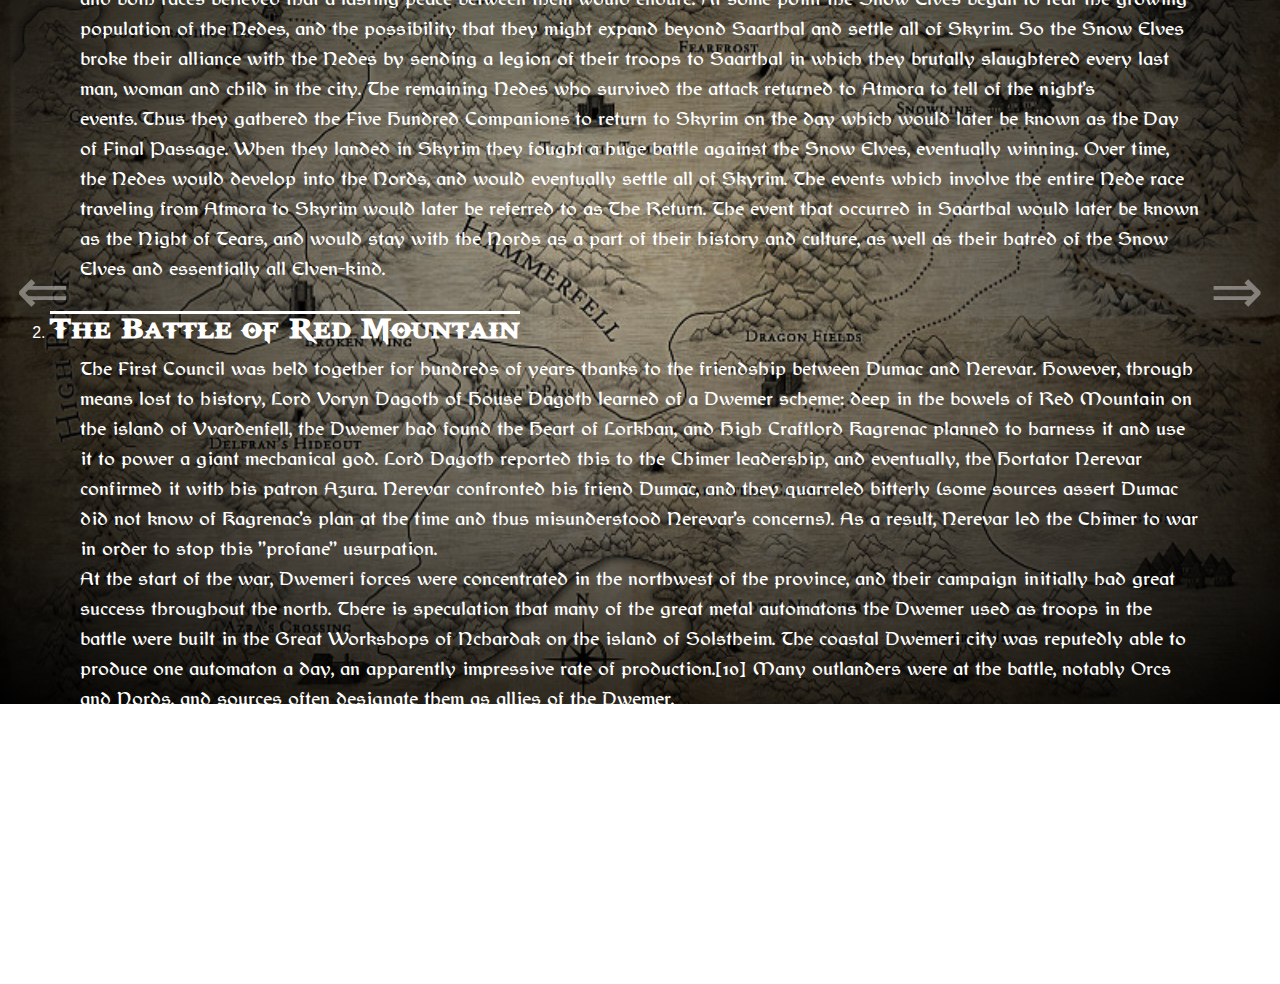
==== commit 06809a87: "Finished Locations Page" ====
--- a/index.html
+++ b/index.html
@@ -12,11 +12,11 @@
     <header>The Elder Scrolls V : Skyrim</header>
     <hr>
     <nav>
-        <span style="padding-right: 50%;">Home</span>
-        <span>Locations</span>
-        <span>Skills</span>
-        <span>Music</span>
-        <span>Races</span>
+        <span style="padding-right: 50%;"><a href=index.html>Home</a></span>
+        <span><a href= locations.html target="_blank">Locations</a></span>
+        <span><a href= skills.html target="_blank">Skills</a></span>
+        <span><a href= gods.html target="_blank">Gods</a></span>
+        <span><a href= races.html target="_blank">Races</a></span>
     </nav>
     <hr>
     <div class="main">
@@ -27,7 +27,6 @@
             </iframe>
             
         </div>
-        <hr class="Hr">
         <div>
             <h2 class="subheading" style="font-family: GoW;">About</h2>
             <p class="paragraph" style="color:white ;">
--- a/styles.css
+++ b/styles.css
@@ -28,6 +28,7 @@
     background-image:url(/Images/NavbarBackground.jpg);
     border: solid 2px;
     border-color: #000000;
+    font-family: Skyrim;
 }
 
 .main{
@@ -43,15 +44,14 @@
 .video{
     padding :5px;
     width: auto;
-    height: auto;
-    /*background : linear-gradient(rgba(0,0,0,1),rgba(0,0,0,0.5));*/
+    height: 720px;
     background: radial-gradient(circle at 50% 50%,rgb(3, 80, 90,0.5), rgb(119, 221, 251,0.2));
-    align-self: center;
+    align-self: left;
 }
 
 .box1{
     display: flex;
-    flex-direction: column;
+    flex-direction: row;
     background-image: url(/Images/background1.png);
     background-size: cover;
 }
@@ -206,19 +206,19 @@
 }
 
 nav{
-    padding-bottom: 10px;
     display: flex;
     flex-direction: row;
     background-image:url(/Images/NavbarBackground.jpg);
-    color: #FFFFFF;
     width: 100%;
     height: 60px;
 }
 
-nav span{
+nav span a{
     font-size: 40px;
     padding-left: 20px;
     padding-right: 20px;
+    color: white;
+    font-family: GoW;
     text-decoration: underline;
 }
 
